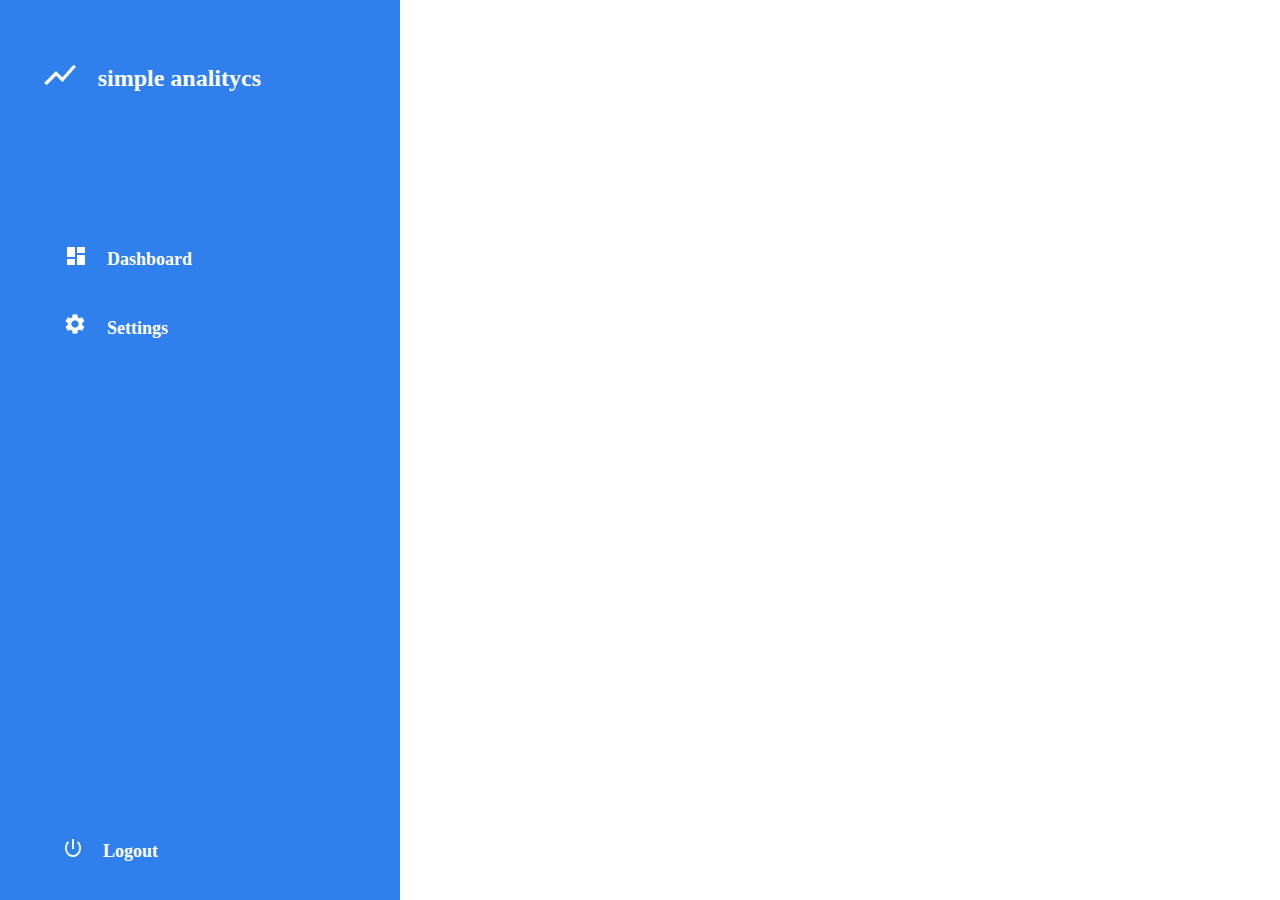
==== dashboard.html @ 0aa1fcbc "add aside html+css style" ====
<!DOCTYPE html>
<html lang="en">
<head>
    <meta charset="UTF-8">
    <meta name="viewport" content="width=device-width, initial-scale=1.0">
    <title>Dashboard</title>
    <link rel="stylesheet" href="style.css">
</head>
<body>
    <aside class="aside">
        <div>
            <a href="index.html"> <img src="images/logo.png" alt="logo icon" class="logo"></a>
            <a href="index.html"><p class="asidep1">simple analitycs</p></a> 
        </div>
        <div>
            <a href="dashboard.html"><img src="images/dashboard.png" alt="dashboard icon" class="dashboard"></a>
            <a href="dashboard.html"><p class="asidep2">Dashboard</p></a>
        </div>
        <div>
            <a href=""><img src="images/settings.png" alt="settings icon" class="settings"></a>
            <a href=""><p class="asidep3">Settings</p></a>
        </div>
        <div>
            <a href=""><img src="images/logout.png" alt="logout icon" class="logout"></a>
            <a href=""><p class="asidep4">Logout</p></a>
    </aside> 
</body>
</html>
---- style.css ----
*{
    margin: 0;
    padding: 0;
}
a{
    text-decoration: none;
    color: initial;
}
.left{
    width: 400px;
    height: 810px;
    background-color: blue;
}
header, main{
    float: left;
}
h3{
    color: white;
}
.title{
    width: 262px;
    height: 38px;
    margin-left: 130px;
    padding-top: 70px;
}
.firstbutt{
    width: 300px;
    height: 60px;
    margin-top: 249px;
    margin-left: 44px;
    color:white;
    background-color: black;

}
.secondbutt{
    width: 300px;
    height: 60px;
    margin-left: 44px;
    margin-top: 10px;
    color:white;
    background-color: black;
}
.toptext{
    text-align: right;
}
.aside{
    width: 400px;
    height: 900px;
    background-color: #2F80ED;
}
.logo{
    width: 31.67px;
    height: 20.55pxpx;
    margin-top: 64px;
    margin-left: 44px;
}
.asidep1{
    width: 208px;
    height: 36px;
    padding-left: 18px;
    font-size: 24px;
    font-weight: 700;
    line-height: 36px;
    color: white;
    display: inline-block;
}
.dashboard{
    width: 18px;
    height: 18px;
    margin-left: 67px;
    margin-top: 150px;
}
.asidep2{
    display: inline-block;
    margin-left: 18px;
    margin-top: 150px;
    width: 156px;
    height: 16px;
    font-size: 18px;
    font-weight: 700;
    line-height: 27px;
    color: white;
}
.settings{
    width: 20px;
    height: 20px;
    margin-left: 65px;
    margin-top: 45px;
}
.asidep3{
    display: inline-block;
    margin-left: 18px;
    margin-top: 45px;
    width: 156px;
    height: 16px;
    font-size: 18px;
    font-weight: 700;
    line-height: 27px;
    color: white;
}
.logout{
    width: 16px;
    height: 18px;
    margin-left: 65px;
    margin-top: 500px;
}
.asidep4{
    width: 156px;
    height: 16px;
    margin-top: 500px;
    margin-left: 18px;
    font-size: 18px;
    font-weight: 700;
    line-height: 27px;
    color: white;
    display: inline-block;
}
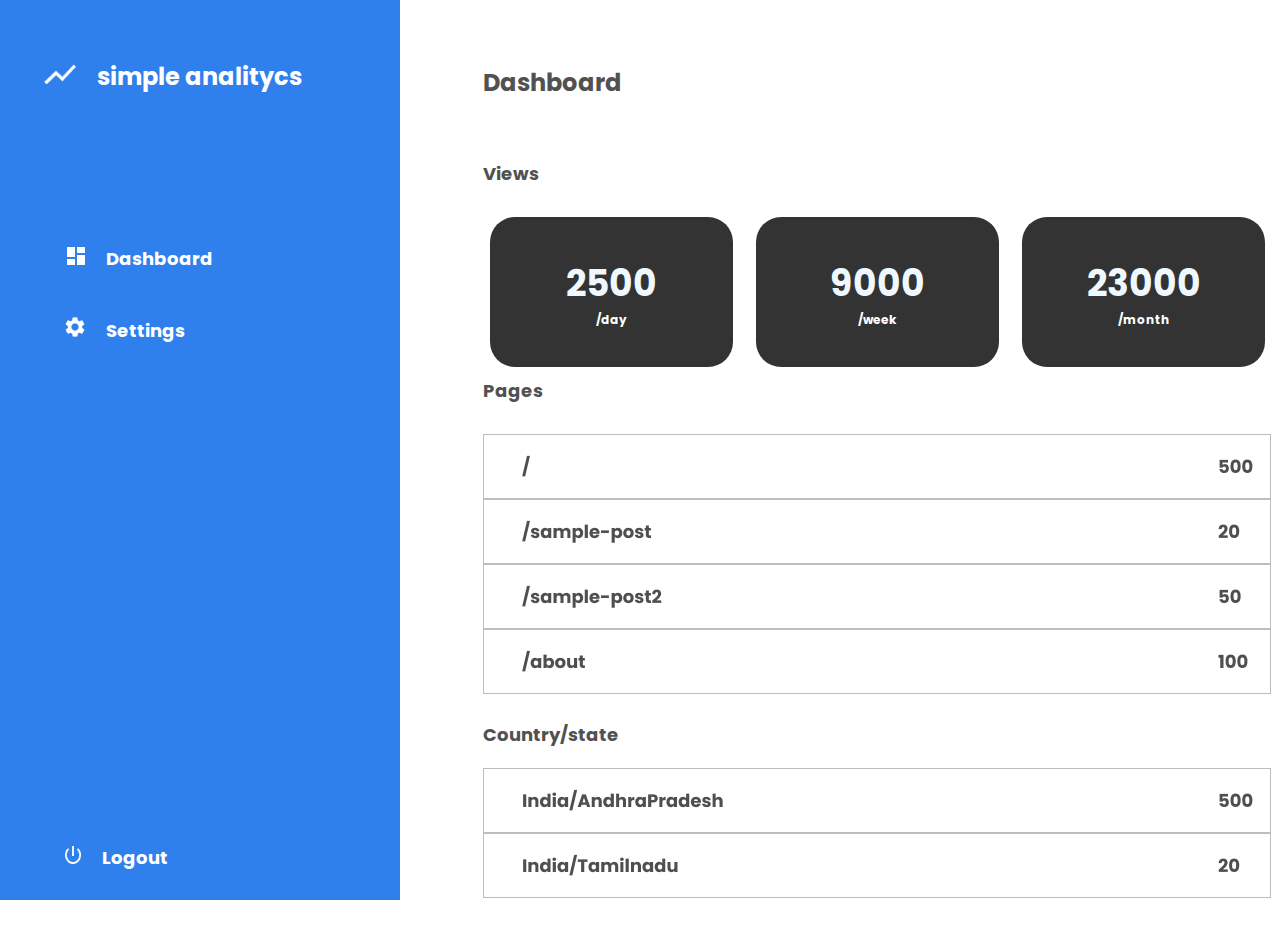
==== commit fd03481c: "add styles,fonts" ====
--- a/dashboard.html
+++ b/dashboard.html
@@ -4,6 +4,7 @@
     <meta charset="UTF-8">
     <meta name="viewport" content="width=device-width, initial-scale=1.0">
     <title>Dashboard</title>
+    <link rel="stylesheet" href="Fonts.css">
     <link rel="stylesheet" href="style.css">
 </head>
 <body>
@@ -24,5 +25,43 @@
             <a href=""><img src="images/logout.png" alt="logout icon" class="logout"></a>
             <a href=""><p class="asidep4">Logout</p></a>
     </aside> 
+    <section class="section1">
+        <div>
+            <p class="p1">Dashboard</p>
+        </div>
+        <div>
+            <p class="p2">Views</p>
+        </div>
+        <div class="div1">
+            <div class="child">
+                <p class="childp1">2500</p>
+                <p class="childp2">/day</p>
+            </div>
+            <div class="child 1">
+                <p class="childp1">9000</p>
+                <p class="childp2">/week</p>
+            </div>
+            <div class="child 2">
+                <p class="childp1">23000</p>
+                <p class="childp2">/month</p>
+            </div>
+        </div>
+        <div class="div2">
+            <div>
+                <p class="div2p">Pages</p>
+            </div>
+            <div>
+                <img src="images/div2photo1.jpg" alt="Table" class="table1">
+            </div>
+        </div>
+        <div class="div3">
+            <div>
+                <p class="div3p">Country/state</p>
+            </div>
+            <div>
+                <img src="images/div2photo2.jpg" alt="Table" class="table2">
+            </div>
+        </div>
+    </section>
 </body>
 </html>--- a/Fonts.css
+++ b/Fonts.css
@@ -0,0 +1,4 @@
+@font-face {
+    font-family: "poppins";
+    src: url(./fonts/Poppins-Bold.ttf);
+}--- a/style.css
+++ b/style.css
@@ -1,6 +1,8 @@
 *{
     margin: 0;
     padding: 0;
+    box-sizing: border-box;
+    font-family: "poppins";
 }
 a{
     text-decoration: none;
@@ -9,18 +11,19 @@
 .left{
     width: 400px;
     height: 810px;
-    background-color: blue;
+    background-color: #2F80ED;
 }
 header, main{
     float: left;
 }
 h3{
+    size: 100px;
     color: white;
 }
 .title{
     width: 262px;
     height: 38px;
-    margin-left: 130px;
+    margin-left: 60px;
     padding-top: 70px;
 }
 .firstbutt{
@@ -30,7 +33,10 @@
     margin-left: 44px;
     color:white;
     background-color: black;
-
+}
+.signtodash{
+    text-decoration: none;
+    color: white;
 }
 .secondbutt{
     width: 300px;
@@ -43,19 +49,27 @@
 .toptext{
     text-align: right;
 }
+.bottomtext{
+    margin-left: 20px;
+}
+.chart{
+    width: 1000px;
+    height: 650px;
+}
 .aside{
     width: 400px;
     height: 900px;
     background-color: #2F80ED;
+    float: left;
 }
 .logo{
     width: 31.67px;
-    height: 20.55pxpx;
+    height: 20.55px;
     margin-top: 64px;
     margin-left: 44px;
 }
 .asidep1{
-    width: 208px;
+    width: 250px;
     height: 36px;
     padding-left: 18px;
     font-size: 24px;
@@ -69,6 +83,7 @@
     height: 18px;
     margin-left: 67px;
     margin-top: 150px;
+    display: inline-block;
 }
 .asidep2{
     display: inline-block;
@@ -114,4 +129,84 @@
     line-height: 27px;
     color: white;
     display: inline-block;
+}
+.vector{
+    width: 31.67px;
+    height: 20.55px;
+    padding-left: 44px;
+}
+.p1{
+    font-size: 24px;
+    font-weight: 700;
+    margin-top: 65px;
+    display: inline-block;
+    margin-left: 83px;
+    color: #515151
+    
+    
+}
+.p2{
+    font-size: 18px;
+    font-weight: 700;
+    line-height: 27px;
+    color: #515151;
+   margin-top: 60px;
+   margin-left: 83px;
+   display: inline-block;
+    
+}
+.child{
+    width: 243px;
+    height: 150px;
+    border-radius: 25px;
+    display: inline-block;
+    background-color: #333333;
+    margin:  10px;
+}
+.childp1{
+    color: aliceblue;
+    font-size: 36px;
+    line-height: 54px;
+    font-weight: 700;
+    text-align: center;
+    padding-top: 40px;
+}
+.childp2{
+    color: white;
+    font-size: 12px;
+    font-weight: 700;
+    line-height: 18px;
+    text-align: center;
+}
+.div1{
+    width: 800px;
+    max-height: 200px;
+    margin-left: 480px;
+    margin-top: 20px;
+}
+.table1{
+    margin-left: 83px;
+    margin-top: 30px;
+}
+.div2p{ 
+    font-size: 18px;
+    font-weight: 700;
+    line-height: 27px;
+    color: #515151;
+    margin-left: 83px;
+    display: inline-block;
+}
+.div3p{
+    font-size: 18px;
+    font-weight: 700;
+    line-height: 27px;
+    color: #515151;
+    margin-left: 83px;
+    display: inline-block;
+    margin-top: 20px;
+}
+.table2{
+    margin-left: 83px;
+    margin-top: 20px;
+    
 }